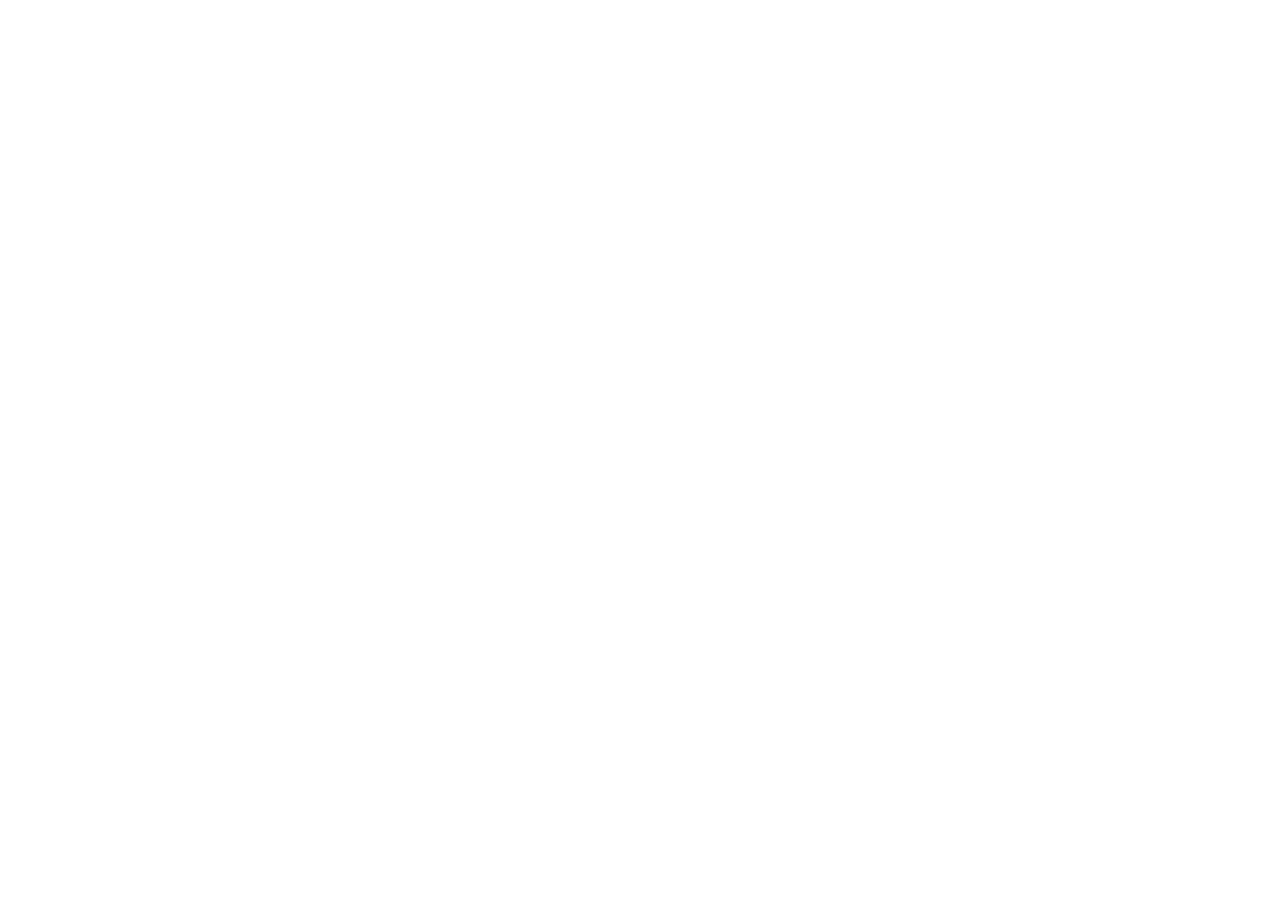
==== index.html @ 72183833 "first project km" ====
<!DOCTYPE html>
<html lang="en">
<head>
    <meta charset="UTF-8">
    <meta name="viewport" content="width=device-width, initial-scale=1.0">
    <link rel="stylesheet" href="style.css">
    <title>Document</title>
</head>
<body>
    





<script src="./app.js">Javascrript</script>
</body>
</html>
---- style.css ----
*{
    padding: 0;
    box-sizing: border-box;
}
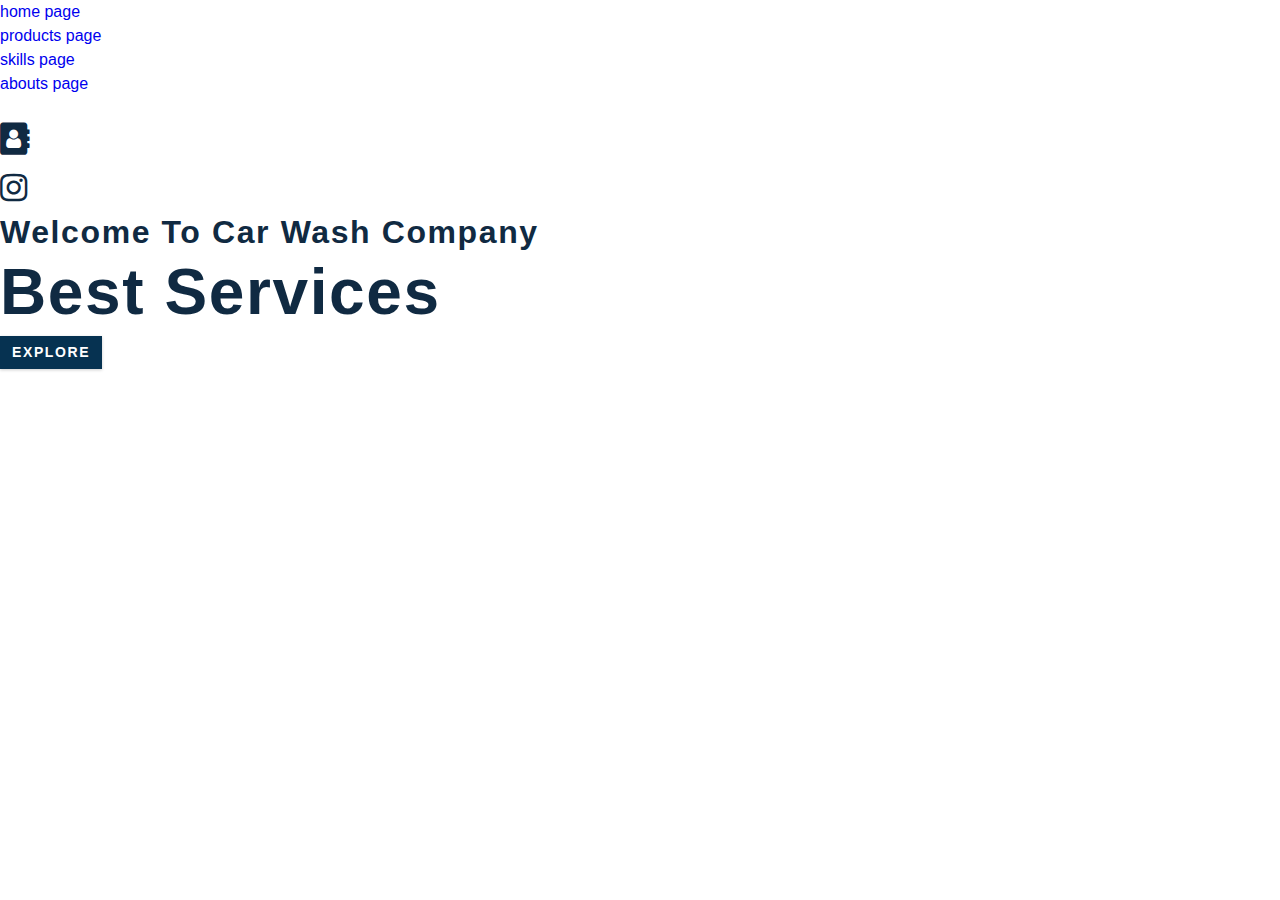
==== commit 8c5285db: "first commit" ====
--- a/index.html
+++ b/index.html
@@ -4,10 +4,39 @@
     <meta charset="UTF-8">
     <meta name="viewport" content="width=device-width, initial-scale=1.0">
     <link rel="stylesheet" href="style.css">
+    <link rel="stylesheet" href="https://cdnjs.cloudflare.com/ajax/libs/font-awesome/4.7.0/css/font-awesome.min.css">
     <title>Document</title>
 </head>
 <body>
     
+<!--Start over navigation bar-->
+
+
+
+<!--End of a navigation bar-->
+
+
+
+<ul class="nav-items">
+
+<li> <a class="nav-link" href="index.html">home page</a></li>
+<li> <a class="nav-link" href="product.html">products page</a></li>
+<li> <a class="nav-link" href="skills.html">skills page</a></li>
+<li> <a class="nav-link"href="about.html">abouts page</a></li>
+
+</ul>
+
+<h1><i class="fa fa-address-book" style="font-size:2rem;"></i></h1>
+<h2><i class="fa fa-instagram" style="font-size: 2rem;"></i></h2>
+
+<!--Header section-->
+<header class="header">
+    <div class="banner">
+        <h2>Welcome to Car Wash Company</h2>
+        <h1>Best Services</h1>
+        <a  href="skill.html" class="btn banner-btn">Explore</a>
+    </div>
+</header>
 
 
 
--- a/style.css
+++ b/style.css
@@ -1,4 +1,157 @@
 *{
     padding: 0;
     box-sizing: border-box;
-}+}
+/*
+=============== 
+Fonts
+===============
+*/
+@import url("https://fonts.googleapis.com/css?family=Open+Sans|Roboto:400,700&display=swap");
+
+/*
+=============== 
+Variables
+===============
+*/
+
+:root {
+  /* dark shades of primary color*/
+  --clr-primary-1: hsl(205, 86%, 17%);
+  --clr-primary-2: hsl(205, 77%, 27%);
+  --clr-primary-3: hsl(205, 72%, 37%);
+  --clr-primary-4: hsl(205, 63%, 48%);
+  --clr-primary-5:hsla(261, 57%, 76%, 0.64);
+  /* primary/main color */
+  --clr-primary-5: hsl(205, 78%, 60%);
+  /* lighter shades of primary color */
+  --clr-primary-6: hsl(205, 89%, 70%);
+  --clr-primary-7: hsl(205, 90%, 76%);
+  --clr-primary-8: hsl(205, 86%, 81%);
+  --clr-primary-9: hsl(205, 90%, 88%);
+  --clr-primary-10: hsl(205, 100%, 96%);
+  /* darkest grey - used for headings */
+  --clr-grey-1: hsl(209, 61%, 16%);
+  --clr-grey-2: hsl(211, 39%, 23%);
+  --clr-grey-3: hsl(209, 34%, 30%);
+  --clr-grey-4: hsl(209, 28%, 39%);
+  /* grey used for paragraphs */
+  --clr-grey-5: hsl(210, 22%, 49%);
+  --clr-grey-6: hsl(209, 23%, 60%);
+  --clr-grey-7: hsl(211, 27%, 70%);
+  --clr-grey-8: hsl(210, 31%, 80%);
+  --clr-grey-9: hsl(212, 33%, 89%);
+  --clr-grey-10: hsl(210, 36%, 96%);
+  --clr-white: #fff;
+  --clr-red-dark: hsl(360, 67%, 44%);
+  --clr-red-light: hsl(360, 71%, 66%);
+  --clr-green-dark: hsl(125, 67%, 44%);
+  --clr-green-light: hsl(125, 71%, 66%);
+  --clr-black: #222;
+  --ff-primary: "Roboto", sans-serif;
+  --ff-secondary: "Open Sans", sans-serif;
+  --transition: all 0.3s linear;
+  --spacing: 0.1rem;
+  --radius: 0.25rem;
+  --light-shadow: 0 5px 15px rgba(0, 0, 0, 0.1);
+  --dark-shadow: 0 5px 15px rgba(0, 0, 0, 0.2);
+  --max-width: 1170px;
+  --fixed-width: 620px;
+}
+
+*{
+  padding:0;
+margin: 0;
+box-sizing: border-box;
+}
+
+body{
+  font-family:var(--ff-primary) ;
+  background-color: var(--clr-white);
+  color: var(--clr-grey-1);
+  line-height: 1.5;
+  font-size: 0.875rem;
+
+}
+
+a{
+  text-decoration: none;
+}
+
+img{
+  width: 100%;
+  display: block;
+}
+
+h1,h2,h3,h4 {
+letter-spacing: var(--spacing);
+text-transform: capitalize;
+line-height: 1.25;
+margin-bottom: 0.75rem;
+}
+
+h1{
+  font-size: 3rem;
+}
+
+h2{
+  font-size: 2rem;
+}
+h3{
+  font-size: 1.5rem;
+}
+h4{
+  font-size: 0.875rem;
+}
+
+p{
+  margin-bottom: 1.25rem;
+}
+
+@media screen and (min-width:800px) {
+  h1{
+    font-size: 4rem;
+  }
+  
+h2{
+  font-size: 2.5;
+}
+
+h3{
+  font-size: 2rem;
+}
+
+h4{
+  font-size: 1rem;
+}
+
+body{
+  font-size: 1rem;
+}
+
+h1,h2,h3,h4{
+  line-height: 1;
+}
+
+}
+
+/* more global css*/
+.btn{
+  text-transform: uppercase;
+  background-color: var(--clr-primary-1);
+  color: var(--clr-white);
+  padding: 0.375rem 0.75rem;
+  letter-spacing: var(--spacing);
+  display: inline-block;
+  font-weight: 700;
+  transition: var(--transition);
+  font-size: 0.875rem;
+  border: none;
+  cursor: pointer;
+  box-shadow:0 1px 3px rgba(0,0,0,0.2);
+
+}
+.btn:hover{
+background-color: var(--clr-primary-3);
+color: var(--clr-black);
+}
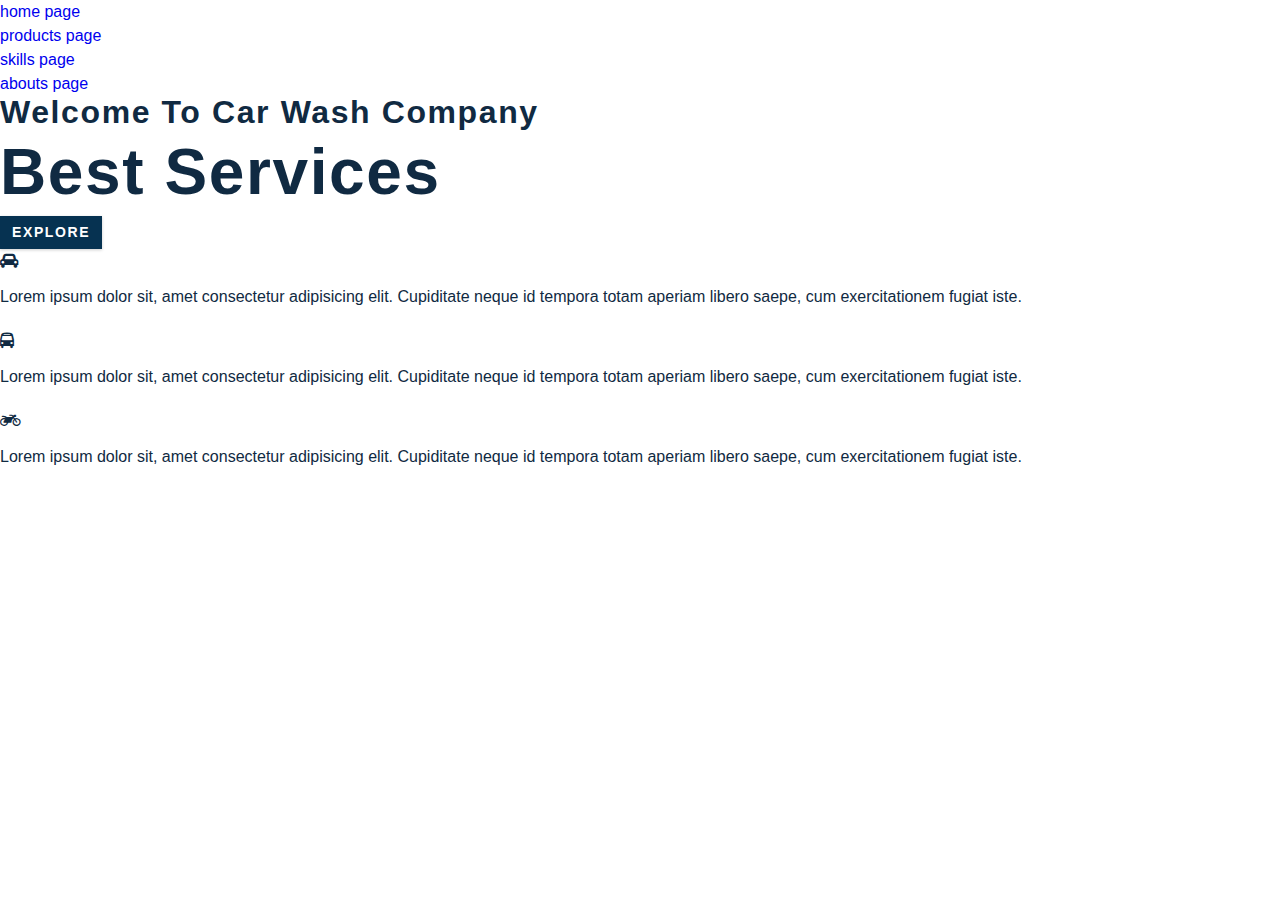
==== commit c0139c20: "changes" ====
--- a/index.html
+++ b/index.html
@@ -18,17 +18,12 @@
 
 
 <ul class="nav-items">
-
 <li> <a class="nav-link" href="index.html">home page</a></li>
 <li> <a class="nav-link" href="product.html">products page</a></li>
 <li> <a class="nav-link" href="skills.html">skills page</a></li>
 <li> <a class="nav-link"href="about.html">abouts page</a></li>
 
 </ul>
-
-<h1><i class="fa fa-address-book" style="font-size:2rem;"></i></h1>
-<h2><i class="fa fa-instagram" style="font-size: 2rem;"></i></h2>
-
 <!--Header section-->
 <header class="header">
     <div class="banner">
@@ -37,6 +32,41 @@
         <a  href="skill.html" class="btn banner-btn">Explore</a>
     </div>
 </header>
+<!-- Ending Header section-->
+
+<div class="content-divider">
+
+</div>
+<!--Services Section-->
+<section class="skills  clearfix">
+<!--Single Service-->
+<article class="skill">
+    <span class="skill-icon">
+        <i class="fa fa-car" aria-hidden="true"></i>
+    </span>
+    <h4 class="skill-title" ipsum dolor sit amet consectetur adipisicing elit. Dolorem, ducimus.></h4>
+<p class="skill-text">Lorem ipsum dolor sit, amet consectetur adipisicing elit. Cupiditate neque id tempora totam aperiam libero saepe, cum exercitationem fugiat iste.</p>
+</article>
+<!--End of a Single Service-->
+<!--Single Service-->
+<article class="skill">
+    <span class="skill-icon">
+        <i class="fa fa-bus" aria-hidden="true"></i>
+    </span>
+    <h4 class="skill-title" ipsum dolor sit amet consectetur adipisicing elit. Dolorem, ducimus.></h4>
+<p class="skill-text">Lorem ipsum dolor sit, amet consectetur adipisicing elit. Cupiditate neque id tempora totam aperiam libero saepe, cum exercitationem fugiat iste.</p>
+</article>
+<!--End of a Single Service-->
+<!--Single Service-->
+<article class="skill">
+    <span class="skill-icon">
+        <i class="fa fa-motorcycle" aria-hidden="true"></i>
+    </span>
+    <h4 class="skill-title" ipsum dolor sit amet consectetur adipisicing elit. Dolorem, ducimus.></h4>
+<p class="skill-text">Lorem ipsum dolor sit, amet consectetur adipisicing elit. Cupiditate neque id tempora totam aperiam libero saepe, cum exercitationem fugiat iste.</p>
+</article>
+<!--End of a Single Service-->
+</section>
 
 
 
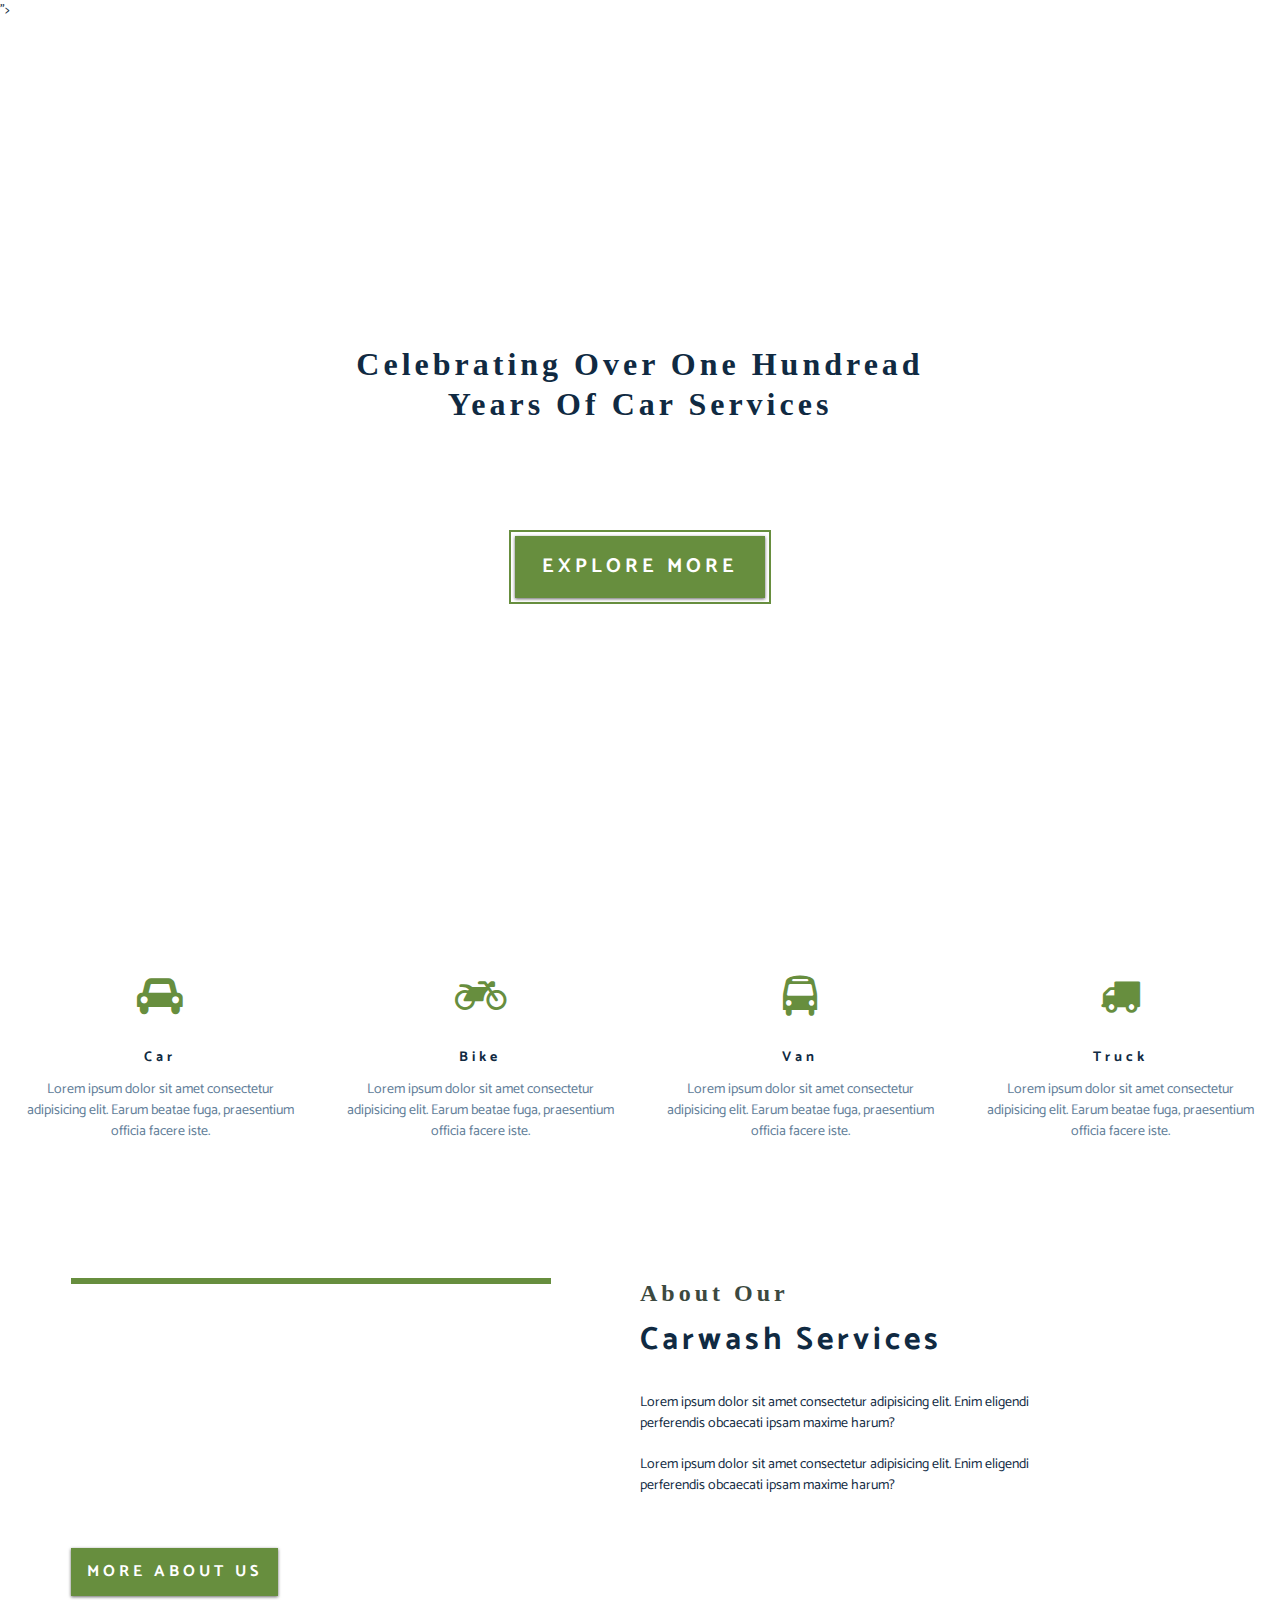
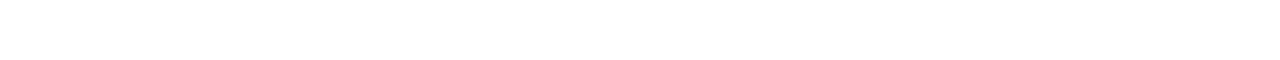
==== commit 5a6c51df: "new project added" ====
--- a/index.html
+++ b/index.html
@@ -1,77 +1,86 @@
 <!DOCTYPE html>
 <html lang="en">
 <head>
-    <meta charset="UTF-8">
-    <meta name="viewport" content="width=device-width, initial-scale=1.0">
-    <link rel="stylesheet" href="style.css">
-    <link rel="stylesheet" href="https://cdnjs.cloudflare.com/ajax/libs/font-awesome/4.7.0/css/font-awesome.min.css">
-    <title>Document</title>
+ <meta charset="UTF-8">
+ <meta name="viewport" content="width=device-width, initial-scale=1.0">
+ <link rel="stylesheet" href="./style.css">
+<link rel="stylesheet" href="https://cdnjs.cloudflare.com/ajax/libs/font-awesome/4.7.0/css/font-awesome.min.css">">
+ <title>Carwash Services || Home</title>
 </head>
 <body>
-    
-<!--Start over navigation bar-->
+ <!-- header -->
+<header class="header">
+ <div class="banner">
+  <h2>Celebrating over one hundread years of car services <br></h2>
+  <h1> designed car services</h1>
+  <a href="skills.html" class="btn banner-btn">Explore  more</a>
+ </div>
+</header>
+<!-- content divider  -->
+<div class="content-divider"></div>
+<!-- end content divider  -->
 
+<!-- skills section -->
+<section class="skill clearfix">
+ <!-- single skill -->
+ <article class="skills">
+ <span class="skill-icon">
+    <i class="fa fa-car" aria-hidden="true"></i>
+  </span>
+<h4 class="skill-title">Car</h4>
+<p class="skill-text">Lorem ipsum dolor sit amet consectetur adipisicing elit. Earum beatae fuga, praesentium officia facere iste.</p>
+ </article>
+ <!-- end of single skill -->
+  <!-- single skill -->
+ <article class="skills">
+ <span class="skill-icon">
+    <i class="fa fa-motorcycle" aria-hidden="true"></i>
+  </span>
+<h4 class="skill-title">Bike</h4>
+<p class="skill-text">Lorem ipsum dolor sit amet consectetur adipisicing elit. Earum beatae fuga, praesentium officia facere iste.</p>
+ </article>
+ <!-- end of single skill -->
+  <!-- single skill -->
+ <article class="skills">
+ <span class="skill-icon">
+    <i class="fa fa-bus" aria-hidden="true"></i>
+  </span>
+<h4 class="skill-title">Van</h4>
+<p class="skill-text">Lorem ipsum dolor sit amet consectetur adipisicing elit. Earum beatae fuga, praesentium officia facere iste.</p>
+ </article>
+ <!-- end of single skill -->
+  <!-- single skill -->
+ <article class="skills">
+ <span class="skill-icon">
+ <i class="fad fa-cheese-swiss"></i>
+ <i class="fa fa-truck" aria-hidden="true"></i>
+  </span>
+<h4 class="skill-title">Truck</h4>
+<p class="skill-text">Lorem ipsum dolor sit amet consectetur adipisicing elit. Earum beatae fuga, praesentium officia facere iste.</p>
+ </article> 
+</section>
+ <!-- end of single skill -->
 
-
-<!--End of a navigation bar-->
-
-
-
-<ul class="nav-items">
-<li> <a class="nav-link" href="index.html">home page</a></li>
-<li> <a class="nav-link" href="product.html">products page</a></li>
-<li> <a class="nav-link" href="skills.html">skills page</a></li>
-<li> <a class="nav-link"href="about.html">abouts page</a></li>
-
-</ul>
-<!--Header section-->
-<header class="header">
-    <div class="banner">
-        <h2>Welcome to Car Wash Company</h2>
-        <h1>Best Services</h1>
-        <a  href="skill.html" class="btn banner-btn">Explore</a>
-    </div>
-</header>
-<!-- Ending Header section-->
-
-<div class="content-divider">
-
-</div>
-<!--Services Section-->
-<section class="skills  clearfix">
-<!--Single Service-->
-<article class="skill">
-    <span class="skill-icon">
-        <i class="fa fa-car" aria-hidden="true"></i>
-    </span>
-    <h4 class="skill-title" ipsum dolor sit amet consectetur adipisicing elit. Dolorem, ducimus.></h4>
-<p class="skill-text">Lorem ipsum dolor sit, amet consectetur adipisicing elit. Cupiditate neque id tempora totam aperiam libero saepe, cum exercitationem fugiat iste.</p>
-</article>
-<!--End of a Single Service-->
-<!--Single Service-->
-<article class="skill">
-    <span class="skill-icon">
-        <i class="fa fa-bus" aria-hidden="true"></i>
-    </span>
-    <h4 class="skill-title" ipsum dolor sit amet consectetur adipisicing elit. Dolorem, ducimus.></h4>
-<p class="skill-text">Lorem ipsum dolor sit, amet consectetur adipisicing elit. Cupiditate neque id tempora totam aperiam libero saepe, cum exercitationem fugiat iste.</p>
-</article>
-<!--End of a Single Service-->
-<!--Single Service-->
-<article class="skill">
-    <span class="skill-icon">
-        <i class="fa fa-motorcycle" aria-hidden="true"></i>
-    </span>
-    <h4 class="skill-title" ipsum dolor sit amet consectetur adipisicing elit. Dolorem, ducimus.></h4>
-<p class="skill-text">Lorem ipsum dolor sit, amet consectetur adipisicing elit. Cupiditate neque id tempora totam aperiam libero saepe, cum exercitationem fugiat iste.</p>
-</article>
-<!--End of a Single Service-->
-</section>
-
-
-
-
-
-<script src="./app.js">Javascrript</script>
+ <section>
+   <div class="section-center clearfix">
+     <!-- about image -->
+     <article class="about-img">
+       <div class="about-picture-container">
+      <img src="./images/images/pexels-cottonbro-studio-4480505.jpg" alt="" srcset="" class="about-picture">
+       </div>
+     
+     </article>
+     <!-- about information -->
+     <article class="about-info">
+       <div class="section-title">
+         <h3>About our</h3>
+         <h2>Carwash Services</h2>
+       </div>
+       <p class="about-text">Lorem ipsum dolor sit amet consectetur adipisicing elit. Enim eligendi perferendis obcaecati ipsam maxime harum?</p>
+        <p class="about-text">Lorem ipsum dolor sit amet consectetur adipisicing elit. Enim eligendi perferendis obcaecati ipsam maxime harum?</p>
+     </article>
+     <a href="about.html" class="btn">More about us </a>
+   </div>
+ </section>
 </body>
 </html>--- a/style.css
+++ b/style.css
@@ -1,157 +1,242 @@
+@import url('https://fonts.googleapis.com/css2?family=Catamaran:wght@100&display=swap');
+
+
+/* 
+variables
+*/
+:root{
+ --clr-primary:#678e3e;
+ --clr-primary-light:#beed8c;
+ --clr-grey-1:#102a42;
+ --clr-grey-2:#617d98;
+ --clr-grey-3:#f1f5f8;
+ --clr-white:#fff;
+ --ff-primary:"Catamaran",sans-Serif;
+ --ff-secondary:"Grand Hotel" , cursive;
+ --transition:all 2s linear;
+ --letter-spacing:0.25rem;
+ --radius:0.5rem;
+}
 *{
-    padding: 0;
-    box-sizing: border-box;
-}
-/*
-=============== 
-Fonts
-===============
-*/
-@import url("https://fonts.googleapis.com/css?family=Open+Sans|Roboto:400,700&display=swap");
-
-/*
-=============== 
-Variables
-===============
-*/
-
-:root {
-  /* dark shades of primary color*/
-  --clr-primary-1: hsl(205, 86%, 17%);
-  --clr-primary-2: hsl(205, 77%, 27%);
-  --clr-primary-3: hsl(205, 72%, 37%);
-  --clr-primary-4: hsl(205, 63%, 48%);
-  --clr-primary-5:hsla(261, 57%, 76%, 0.64);
-  /* primary/main color */
-  --clr-primary-5: hsl(205, 78%, 60%);
-  /* lighter shades of primary color */
-  --clr-primary-6: hsl(205, 89%, 70%);
-  --clr-primary-7: hsl(205, 90%, 76%);
-  --clr-primary-8: hsl(205, 86%, 81%);
-  --clr-primary-9: hsl(205, 90%, 88%);
-  --clr-primary-10: hsl(205, 100%, 96%);
-  /* darkest grey - used for headings */
-  --clr-grey-1: hsl(209, 61%, 16%);
-  --clr-grey-2: hsl(211, 39%, 23%);
-  --clr-grey-3: hsl(209, 34%, 30%);
-  --clr-grey-4: hsl(209, 28%, 39%);
-  /* grey used for paragraphs */
-  --clr-grey-5: hsl(210, 22%, 49%);
-  --clr-grey-6: hsl(209, 23%, 60%);
-  --clr-grey-7: hsl(211, 27%, 70%);
-  --clr-grey-8: hsl(210, 31%, 80%);
-  --clr-grey-9: hsl(212, 33%, 89%);
-  --clr-grey-10: hsl(210, 36%, 96%);
-  --clr-white: #fff;
-  --clr-red-dark: hsl(360, 67%, 44%);
-  --clr-red-light: hsl(360, 71%, 66%);
-  --clr-green-dark: hsl(125, 67%, 44%);
-  --clr-green-light: hsl(125, 71%, 66%);
-  --clr-black: #222;
-  --ff-primary: "Roboto", sans-serif;
-  --ff-secondary: "Open Sans", sans-serif;
-  --transition: all 0.3s linear;
-  --spacing: 0.1rem;
-  --radius: 0.25rem;
-  --light-shadow: 0 5px 15px rgba(0, 0, 0, 0.1);
-  --dark-shadow: 0 5px 15px rgba(0, 0, 0, 0.2);
-  --max-width: 1170px;
-  --fixed-width: 620px;
-}
-
-*{
-  padding:0;
-margin: 0;
-box-sizing: border-box;
-}
-
+ margin: 0;
+ padding: 0;
+ box-sizing: border-box;
+}
 body{
-  font-family:var(--ff-primary) ;
-  background-color: var(--clr-white);
+ font-family: var(--ff-primary);
+ background: var(--clr-white);
+ color: var(--clr-grey-1);
+ line-height: 1.5;
+ font-size: 0.875rem;
+}
+a{
+ text-decoration: none;
+}
+img{
+ width: 100%;
+ display: block;
+}
+h1,h2,h3,h4{
+ letter-spacing: var(--letter-spacing);
+ text-transform: capitalize;
+ line-height: 1.25;
+ margin-bottom:0.75rem;
+}
+h1{
+font-size:3rem;
+}
+h2 {
+font-size:2rem;
+}
+
+h3 {
+font-size:1.5rem;
+}
+h4 {
+font-size:0.875rem;
+}
+p{
+ margin-bottom: 1.25rem;
+}
+@media screen and (min-width:800){
+ h1 {
+  font-size: 4rem;
+ }
+
+ h2 {
+  font-size: 2.5rem;
+ }
+
+ h3 {
+  font-size: 2rem;
+ }
+
+ h4 {
+  font-size: 1rem;
+ }
+body{
+ font-size: 1rem;
+}
+h1,h2,h3,h4{
+ line-height: 1rem;
+}
+}
+
+
+
+/* 
+more global styles
+*/
+.btn{
+ text-transform: uppercase;
+ background: var(--clr-primary);
+ color: var(--clr-white);
+ display: inline-block;
+ font-weight: 700;
+ padding: 0.75rem 1rem ;
+ letter-spacing: var(--letter-spacing);
+ transition: var(--transition);
+ font-size: 1rem;
+ cursor: pointer;
+ box-shadow: 0px 1px 3px rgba(0,0,0,0.6);
+ border: none;
+
+}
+.clearfix::after ,.clearfix::before{
+ content: " ";
+ clear: both;
+ display: table;
+}
+.section-title h3{
+ font-family: var(--ff-secondary);
+ color: #3C493F;
+}
+.section-title{
+ margin-bottom: 2rem;
+}
+.section-center{
+ padding: 4rem 0;
+ width: 85vw;
+ margin: 0 auto;
+ max-width: 1170px;
+}
+@media screen and (min-width:992px){
+ .section-center{
+  width: 95vw;
+  padding: 4rem 1rem;
+
+ }
+}
+.btn:hover{
+ background: var(--clr-primary-light);
+ color: var(--clr-primary);
+
+}
+.banner-btn{
+ outline: 0.125rem solid var(--clr-primary);
+ outline-offset: 0.25rem;
+ font-size: 1.25rem;
+ padding: 1rem 1.7rem;
+}
+/* 
+header section
+*/
+.header{
+ min-height: 100vh;
+ background:linear-gradient(rgba(0, 0, 0, 0), rgba(0, 0, 0, 0.0)),
+ url('./images/bg.jpg') center/cover no-repeat fixed;
+ position: relative;
+ overflow-x: hidden;
+ /* animation */
+}
+.banner{
+ text-align: center;
+ position: absolute;
+ top: 50%;
+ left: 50%;
+ transform: translate(-50%,-50%);
+}
+.banner h2{
+ font-family: var(--ff-secondary);
+ color: var(--ff-primary);
+ /* animation */
+}
+.banner h1{
+ text-transform: uppercase;
+ color: var(--clr-white);
+ margin-top: 1.25rem;
+ margin-bottom: 2rem;
+}
+/* 
+content divider 
+*/
+.content-divider{
+ height: 0.5rem;
+ background: linear-gradient(to left,rgba(--clr-grey-1),#d6a02d,#1a7fdf);
+}
+
+/* skills section */
+/* .skill{
+ background: var(--clr-grey-3);
+} */
+.skill{
+ text-align: center;
+ padding: 2.5rem 0;
+ transition:var(--transition);
+}
+.skill-icon{
+ font-size: 2.5rem;
+ margin-bottom: 1.25rem;
+ transition: var(--transition);
+ display: inline-block;
+ color:var(--clr-primary);
+}
+.skill-text{
+ color: var(--clr-grey-2);
+ max-width: 17rem;
+ margin: 0 auto;
+}
+.skills:hover{
+ background-color: var(--clr-white);
+ box-shadow: 0px 2px var(--clr-grey-2);
+}
+.skill:hover .skill-icon{
+ transform: translateY(5px);
+}
+@media screen and (min-width:576px){
+ .skills{
+ float:left;
+ width: 50%;
+ }
+@media screen and (min-width:992px) {
+ .skills{
+  width: 25%;
+ }
+ .about-img,.about-info{
+  padding: 2rem 0;
+ }
+ .about-picture-container{
+  background: var(--clr-primary);
+  border: 0.2rem solid var(--clr-primary);
+  max-width: 30rem;
+  /* prevents image from wrapping outside */
+  overflow: hidden;
+ }
+ .about-picture{
+  transition: var(--transition);
+ }
+ .about-picture-container:hover .about-picture{
+  transform: scale(1.2);
+  opacity: 0.5;
+ }
+ .about-text{
+  max-width: 25rem;
   color: var(--clr-grey-1);
-  line-height: 1.5;
-  font-size: 0.875rem;
-
-}
-
-a{
-  text-decoration: none;
-}
-
-img{
-  width: 100%;
-  display: block;
-}
-
-h1,h2,h3,h4 {
-letter-spacing: var(--spacing);
-text-transform: capitalize;
-line-height: 1.25;
-margin-bottom: 0.75rem;
-}
-
-h1{
-  font-size: 3rem;
-}
-
-h2{
-  font-size: 2rem;
-}
-h3{
-  font-size: 1.5rem;
-}
-h4{
-  font-size: 0.875rem;
-}
-
-p{
-  margin-bottom: 1.25rem;
-}
-
-@media screen and (min-width:800px) {
-  h1{
-    font-size: 4rem;
+ }
+ @media screen and (min-width:992px){
+  .about-info,.about-img{
+   width: 50%;
+   float: left;
   }
-  
-h2{
-  font-size: 2.5;
-}
-
-h3{
-  font-size: 2rem;
-}
-
-h4{
-  font-size: 1rem;
-}
-
-body{
-  font-size: 1rem;
-}
-
-h1,h2,h3,h4{
-  line-height: 1;
-}
-
-}
-
-/* more global css*/
-.btn{
-  text-transform: uppercase;
-  background-color: var(--clr-primary-1);
-  color: var(--clr-white);
-  padding: 0.375rem 0.75rem;
-  letter-spacing: var(--spacing);
-  display: inline-block;
-  font-weight: 700;
-  transition: var(--transition);
-  font-size: 0.875rem;
-  border: none;
-  cursor: pointer;
-  box-shadow:0 1px 3px rgba(0,0,0,0.2);
-
-}
-.btn:hover{
-background-color: var(--clr-primary-3);
-color: var(--clr-black);
-}
+ }
+}}